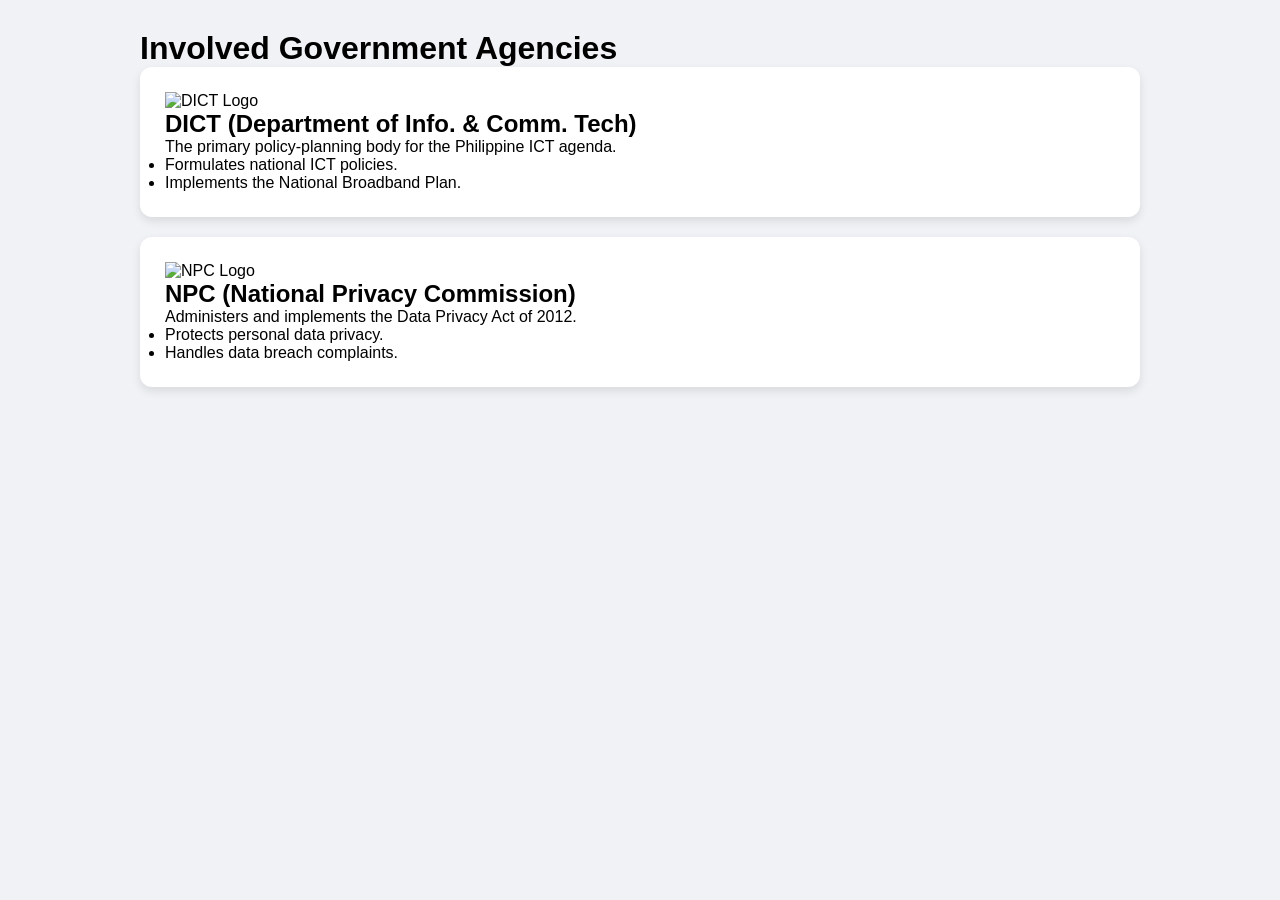
==== agencies.html @ bfc97d45 "Create agencies.html" ====
<!DOCTYPE html>
<html lang="en">
<head>
    <meta charset="UTF-8">
    <title>Agencies | ICT Governance</title>
    <link rel="stylesheet" href="css/style.css">
</head>
<body>
    <main class="container">
        <h1>Involved Government Agencies</h1>
        
        <div class="agency-card card">
            <img src="assets/dict-logo.png" alt="DICT Logo" width="80">
            <h2>DICT (Department of Info. & Comm. Tech)</h2>
            <p>The primary policy-planning body for the Philippine ICT agenda.</p>
            <ul>
                <li>Formulates national ICT policies.</li>
                <li>Implements the National Broadband Plan.</li>
            </ul>
        </div>

        <div class="agency-card card">
            <img src="assets/npc-logo.png" alt="NPC Logo" width="80">
            <h2>NPC (National Privacy Commission)</h2>
            <p>Administers and implements the Data Privacy Act of 2012.</p>
            <ul>
                <li>Protects personal data privacy.</li>
                <li>Handles data breach complaints.</li>
            </ul>
        </div>
    </main>
</body>
</html>
---- css/style.css ----
* { margin: 0; padding: 0; box-sizing: border-box; font-family: 'Segoe UI', sans-serif; }
body { background: #f0f2f5; padding-bottom: 100px; }
.navbar { background: #003366; color: white; display: flex; justify-content: space-between; padding: 15px 5%; align-items: center; }
.nav-links { list-style: none; display: flex; gap: 20px; }
.nav-links a { color: white; text-decoration: none; font-weight: bold; }
.container { width: 90%; max-width: 1000px; margin: 30px auto; }
.card { background: white; padding: 25px; border-radius: 12px; box-shadow: 0 4px 10px rgba(0,0,0,0.1); margin-bottom: 20px; }
.stats-grid { display: grid; grid-template-columns: repeat(auto-fit, minmax(200px, 1fr)); gap: 15px; }
.stat-number { font-size: 2rem; font-weight: bold; color: #003366; }
.badge { padding: 5px 10px; border-radius: 20px; font-size: 0.7rem; }
.stable { background: #d4edda; color: #155724; }
.update { background: #fff3cd; color: #856404; }
table { width: 100%; border-collapse: collapse; margin-top: 15px; }
th, td { padding: 12px; border: 1px solid #ddd; text-align: left; }
th { background: #003366; color: white; }
footer { background: #222; color: white; text-align: center; padding: 20px; position: fixed; bottom: 0; width: 100%; }
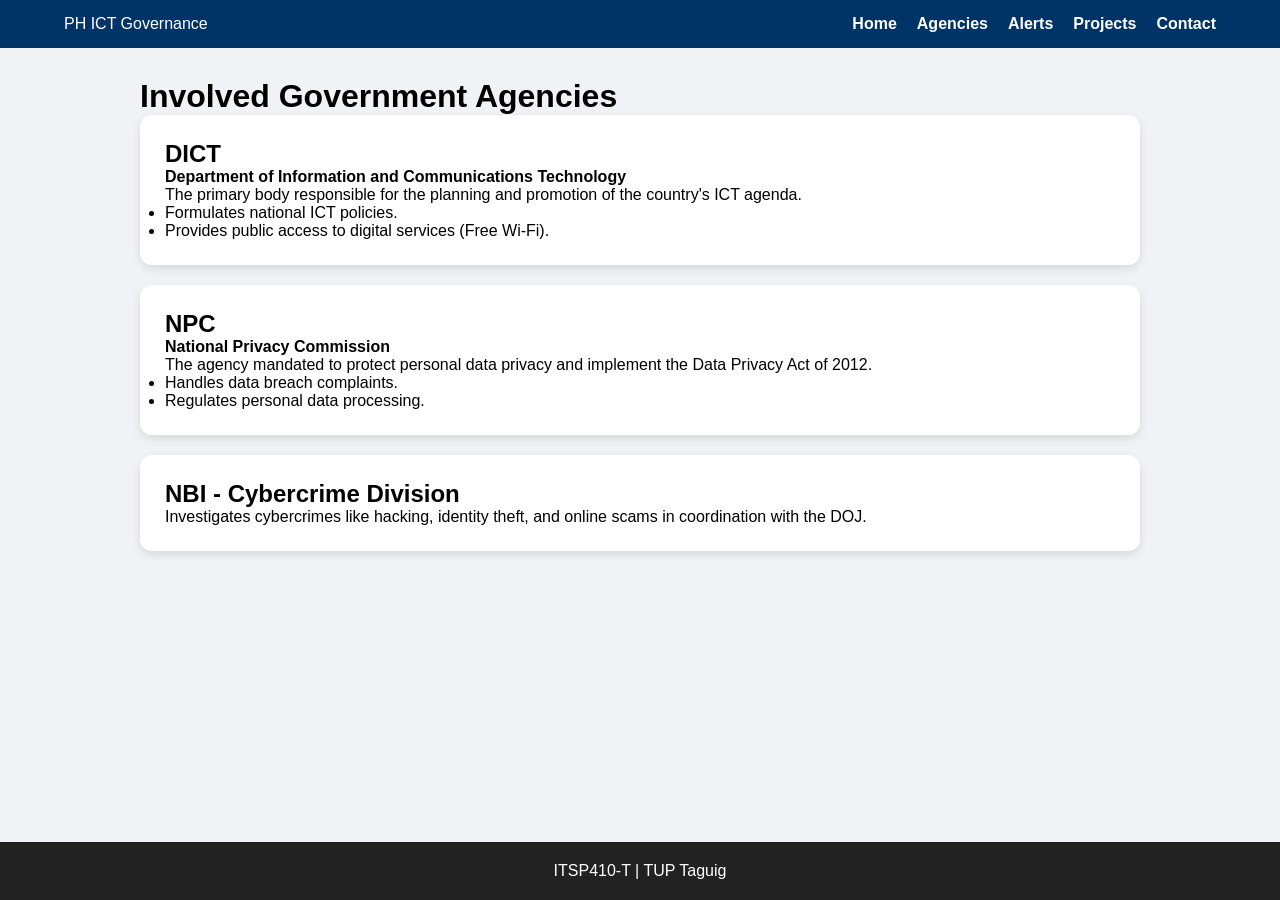
==== commit a0f686f7: "agencies.html" ====
--- a/agencies.html
+++ b/agencies.html
@@ -6,28 +6,45 @@
     <link rel="stylesheet" href="css/style.css">
 </head>
 <body>
+    <nav class="navbar">
+        <div class="logo">PH ICT Governance</div>
+        <ul class="nav-links">
+            <li><a href="index.html">Home</a></li>
+            <li><a href="agencies.html">Agencies</a></li>
+            <li><a href="alerts.html">Alerts</a></li>
+            <li><a href="projects.html">Projects</a></li>
+            <li><a href="contact.html">Contact</a></li>
+        </ul>
+    </nav>
+
     <main class="container">
         <h1>Involved Government Agencies</h1>
         
-        <div class="agency-card card">
-            <img src="assets/dict-logo.png" alt="DICT Logo" width="80">
-            <h2>DICT (Department of Info. & Comm. Tech)</h2>
-            <p>The primary policy-planning body for the Philippine ICT agenda.</p>
+        <div class="card">
+            <h2>DICT</h2>
+            <p><strong>Department of Information and Communications Technology</strong></p>
+            <p>The primary body responsible for the planning and promotion of the country's ICT agenda.</p>
             <ul>
                 <li>Formulates national ICT policies.</li>
-                <li>Implements the National Broadband Plan.</li>
+                <li>Provides public access to digital services (Free Wi-Fi).</li>
             </ul>
         </div>
 
-        <div class="agency-card card">
-            <img src="assets/npc-logo.png" alt="NPC Logo" width="80">
-            <h2>NPC (National Privacy Commission)</h2>
-            <p>Administers and implements the Data Privacy Act of 2012.</p>
+        <div class="card">
+            <h2>NPC</h2>
+            <p><strong>National Privacy Commission</strong></p>
+            <p>The agency mandated to protect personal data privacy and implement the Data Privacy Act of 2012.</p>
             <ul>
-                <li>Protects personal data privacy.</li>
                 <li>Handles data breach complaints.</li>
+                <li>Regulates personal data processing.</li>
             </ul>
         </div>
+
+        <div class="card">
+            <h2>NBI - Cybercrime Division</h2>
+            <p>Investigates cybercrimes like hacking, identity theft, and online scams in coordination with the DOJ.</p>
+        </div>
     </main>
+    <footer><p>ITSP410-T | TUP Taguig</p></footer>
 </body>
 </html>
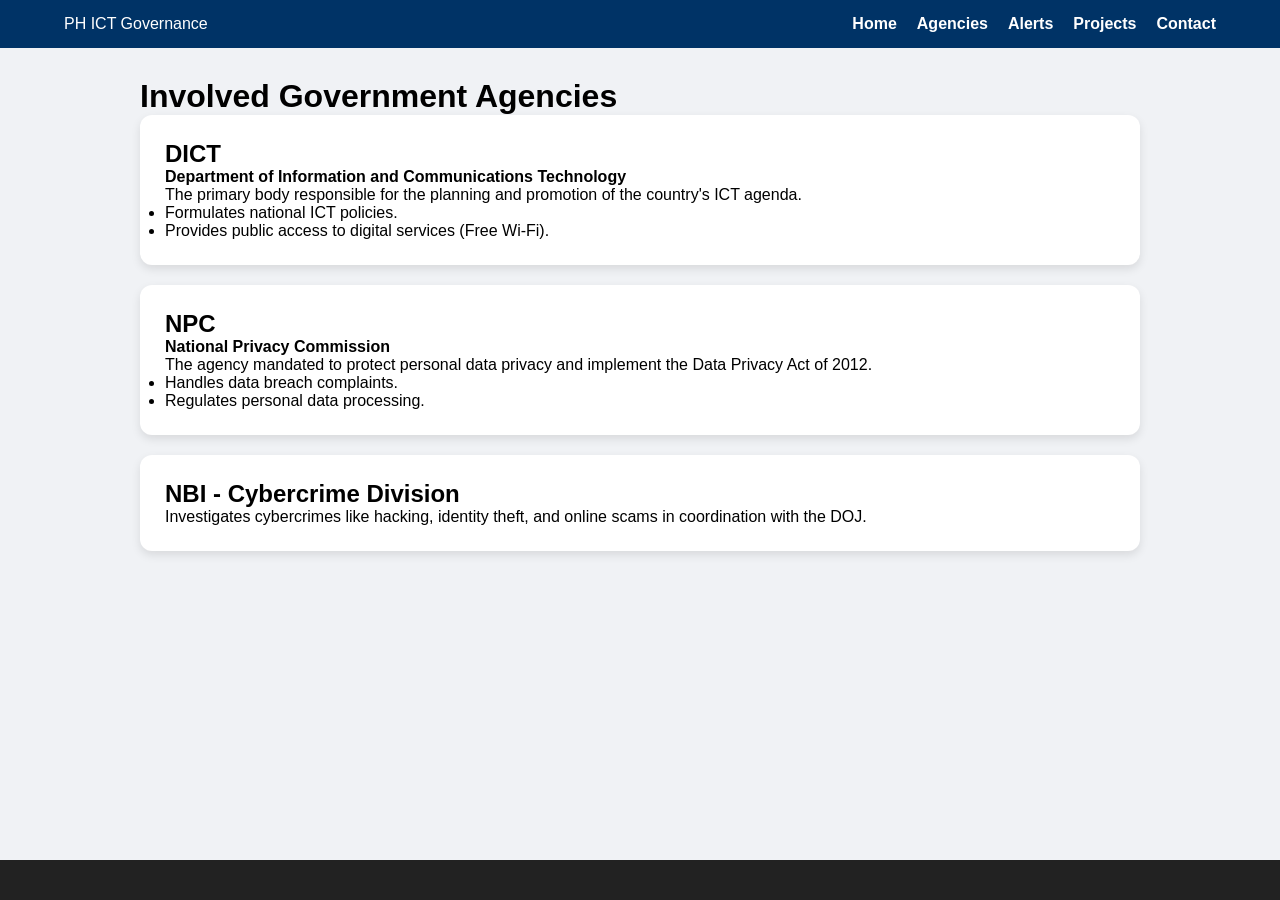
==== commit 298ed102: "agencies.html" ====
--- a/agencies.html
+++ b/agencies.html
@@ -45,6 +45,7 @@
             <p>Investigates cybercrimes like hacking, identity theft, and online scams in coordination with the DOJ.</p>
         </div>
     </main>
-    <footer><p>ITSP410-T | TUP Taguig</p></footer>
+    <footer>
+    </footer>
 </body>
 </html>
